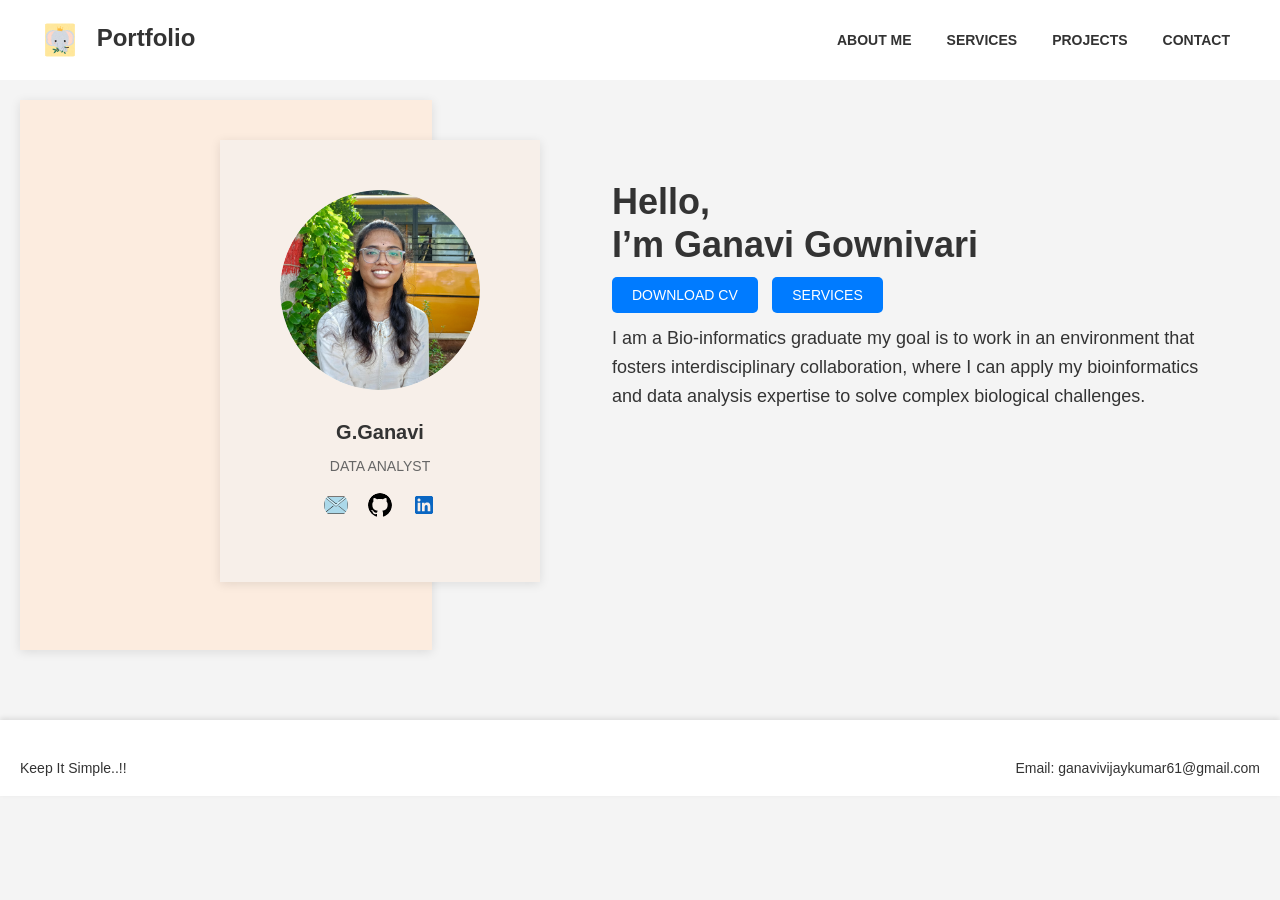
==== index.html @ 9294e3aa "Add files via upload" ====
<!DOCTYPE html>
<html lang="en">
<head>
    <meta charset="UTF-8">
    <meta name="viewport" content="width=device-width, initial-scale=1.0">
    <title>Portfolio</title>
    <link rel="stylesheet" href="./assets/css/styles.css">
</head>
<body>
    <header>
        <div class="header-content">
            <div class="elephant">
                <h1><img src="./assets/images/elephant-svgrepo-com.svg" alt="Elephant Icon"> Portfolio</h1>
            </div>
            <button class="menu-toggle" aria-label="Toggle navigation">
                <span class="bar"></span>
                <span class="bar"></span>
                <span class="bar"></span>
            </button>
            <nav class="nav-menu">
                <a href="index.html">ABOUT ME</a>
                <a href="services.html">SERVICES</a>
                <a href="projects.html">PROJECTS</a>
                <a href="contact.html">CONTACT</a>
            </nav>
        </div>
    </header>

    <section class="intro-section">
        <div class="left-side">
            <div class="card">
                <div id="photo">
                    <img src="./assets/images/profile1.jpg" alt="Profile Picture">
                </div>
                <h2>G.Ganavi</h2>
                <p>DATA ANALYST</p>
                <div class="social-icons">
                    <a href="mailto:ganavivijaykumar61@gmail.com" aria-label="Email">
                        <img src="./assets/images/email-mail-svgrepo-com.svg" alt="Email">
                    </a>
                    <a href="https://github.com/GanaviGownivari" aria-label="GitHub">
                        <img src="./assets/images/github-142-svgrepo-com.svg" alt="GitHub">
                    </a>
                    <a href="https://www.linkedin.com/in/gownivariganavi/" aria-label="LinkedIn">
                        <img src="./assets/images/linkedin-svgrepo-com.svg" alt="LinkedIn">
                    </a>
                </div>
            </div>
        </div>

        <div class="main-content">
            <h1>Hello,<br>I’m Ganavi Gownivari</h1>
            <div class="buttons">
                <a href="./assets/doc/GANAVI_GOWNIVARI Resume.pdf" class="btn">DOWNLOAD CV</a>
                <a href="services.html" class="btn">SERVICES</a>
            </div>
            <p class="description">
                I am a Bio-informatics graduate my goal is to work in an environment that fosters interdisciplinary collaboration, where I can apply my bioinformatics and data analysis expertise to solve complex biological challenges.
            </p>
        </div>
    </section>

    <footer>
        <div class="footer-info">
            <p>Keep It Simple..!!</p>
            <p>Email: ganavivijaykumar61@gmail.com</p>
        </div>
    </footer>

    <script src="./assets/js/script.js"></script>
</body>
</html>
---- assets/css/styles.css ----
body {
    font-family: Arial, sans-serif;
    margin: 0;
    padding: 0;
    background-color: #f4f4f4;
    color: #333;
}

header {
    background-color: white;
    padding: 20px;
    box-shadow: 0 2px 5px rgba(0, 0, 0, 0.1);
    position: relative; /* Ensure the menu toggle is positioned correctly */
}

.header-content {
    max-width: 1200px;
    margin: 0 auto;
    display: flex;
    justify-content: space-between;
    align-items: center;
    position: relative;
}

.header-content h1 {
    font-size: 24px;
    margin: 0;
}

.header-content h1 span {
    color: #999;
}

header nav a {
    margin: 0 10px;
    text-decoration: none;
    color: #333;
    font-size: 14px;
    font-weight: bold;
}

header nav a:hover {
    color: #007bff;
}

.menu-toggle {
    display: none;
    background: none;
    border: none;
    cursor: pointer;
    padding: 10px;
    position: absolute;
    right: 20px;
    z-index: 1000;
}

.menu-toggle .bar {
    display: block;
    width: 25px;
    height: 3px;
    background: #333;
    margin: 5px auto;
    transition: 0.3s;
}

.nav-menu {
    display: flex;
    flex-direction: row;
    gap: 15px;
}

.nav-menu a {
    text-decoration: none;
    color: #333;
    font-size: 14px;
    font-weight: bold;
}

.nav-menu a:hover {
    color: #007bff;
}

.nav-menu.active {
    display: flex;
}

.intro-section {
    display: flex;
    background-color: #f4f4f4;
    padding: 20px;
    position: relative;
}

.left-side {
    background-color: #fcecdf;
    width: 30%;
    padding: 20px;
    box-shadow: 0 2px 10px rgba(0, 0, 0, 0.1);
    position: relative;
}

.card {
    background-color: #f7efe9;
    padding: 50px 10px;
    box-shadow: 0 2px 10px rgba(0, 0, 0, 0.1);
    text-align: center;
    width: 300px;
    height: auto;
    position: absolute;
    top: 40px;
    left: 200px;
}

.card img {
    border-radius: 50%;
    margin-bottom: 10px;
    width: 200px;
    height: 200px;
}

.card h2 {
    font-size: 20px;
    margin-bottom: 10px;
}

.card p {
    font-size: 14px;
    color: #666;
}

.social-icons {
    display: flex;
    gap: 10px;
    justify-content: center;
}

.social-icons a {
    margin: 5px;
    text-decoration: none;
    color: #333;
    font-size: 18px;
}

.social-icons a:hover {
    color: #007bff;
}

.social-icons img {
    width: 24px;
    height: 24px;
    vertical-align: middle;
}

.main-content {
    max-width: 600px;
    flex-grow: 1;
    height: 500px;
    margin-left: 180px;
    margin-top: 50px;
}

.main-content h1 {
    font-size: 36px;
    line-height: 1.2;
    margin-bottom: 20px;
}

.main-content p {
    font-size: 18px;
    margin-bottom: 20px;
}

.main-content .buttons .btn {
    background-color: #007bff;
    color: white;
    padding: 10px 20px;
    text-decoration: none;
    margin-right: 10px;
    font-size: 14px;
    border-radius: 5px;
}

.main-content .buttons .btn:hover {
    background-color: #0056b3;
}

.description {
    margin-top: 20px;
    font-size: 14px;
    line-height: 1.6;
}

footer {
    background-color: white;
    padding: 20px;
    box-shadow: 0 -2px 5px rgba(0, 0, 0, 0.1);
    text-align: center;
    margin-top: 50px;
}

footer p {
    margin: 0;
}

.footer-info {
    display: flex;
    justify-content: space-between;
    margin-top: 20px;
    font-size: 14px;
}

.footer-info p {
    margin: 0;
}

.footer-social a {
    margin: 0 10px;
    text-decoration: none;
    color: #333;
}

.footer-social a:hover {
    color: #007bff;
}

@media (max-width: 768px) {
    .header-content {
        flex-direction: column;
        text-align: center;
    }

    .menu-toggle {
        display: block;
    }

    .nav-menu {
        display: none;
        flex-direction: column;
        position: fixed;
        top: 0;
        right: 0;
        width: 100%;
        height: 100%;
        background-color: white;
        box-shadow: 0 2px 5px rgba(0, 0, 0, 0.2);
        padding: 20px;
        z-index: 1000;
        justify-content: center;
        align-items: center;
    }

    .nav-menu a {
        font-size: 24px;
        margin: 15px 0;
    }

    .nav-menu.active {
        display: flex;
    }

    .intro-section {
        flex-direction: column;
        align-items: center;
        text-align: center;
    }

    .left-side {
        width: 100%;
        margin-bottom: 20px;
        padding: 0;
        box-shadow: none;
    }

    .card {
        position: static;
        margin: 0 auto;
        width: 90%;
    }

    .main-content {
        margin-left: 0;
        margin-top: 20px;
        width: 90%;
    }

    .main-content h1 {
        font-size: 28px;
    }

    .main-content p, .description {
        font-size: 16px;
    }

    .footer-info {
        text-align: center;
        flex-direction: column;
    }
}

@media (max-width: 480px) {
    .header-content h1 {
        font-size: 20px;
    }

    .main-content h1 {
        font-size: 24px;
    }

    .main-content p, .description {
        font-size: 14px;
    }

    .footer-info {
        flex-direction: column;
    }

    .card {
        width: 80%;
        margin: 0 auto;
    }

    .main-content {
        width: 90%;
        margin: 20px auto;
    }

    
}

.elephant img {
    border-radius: 40%;
    width: 40px;
    height: auto;
    margin-right: 10px;
    vertical-align: middle;
}
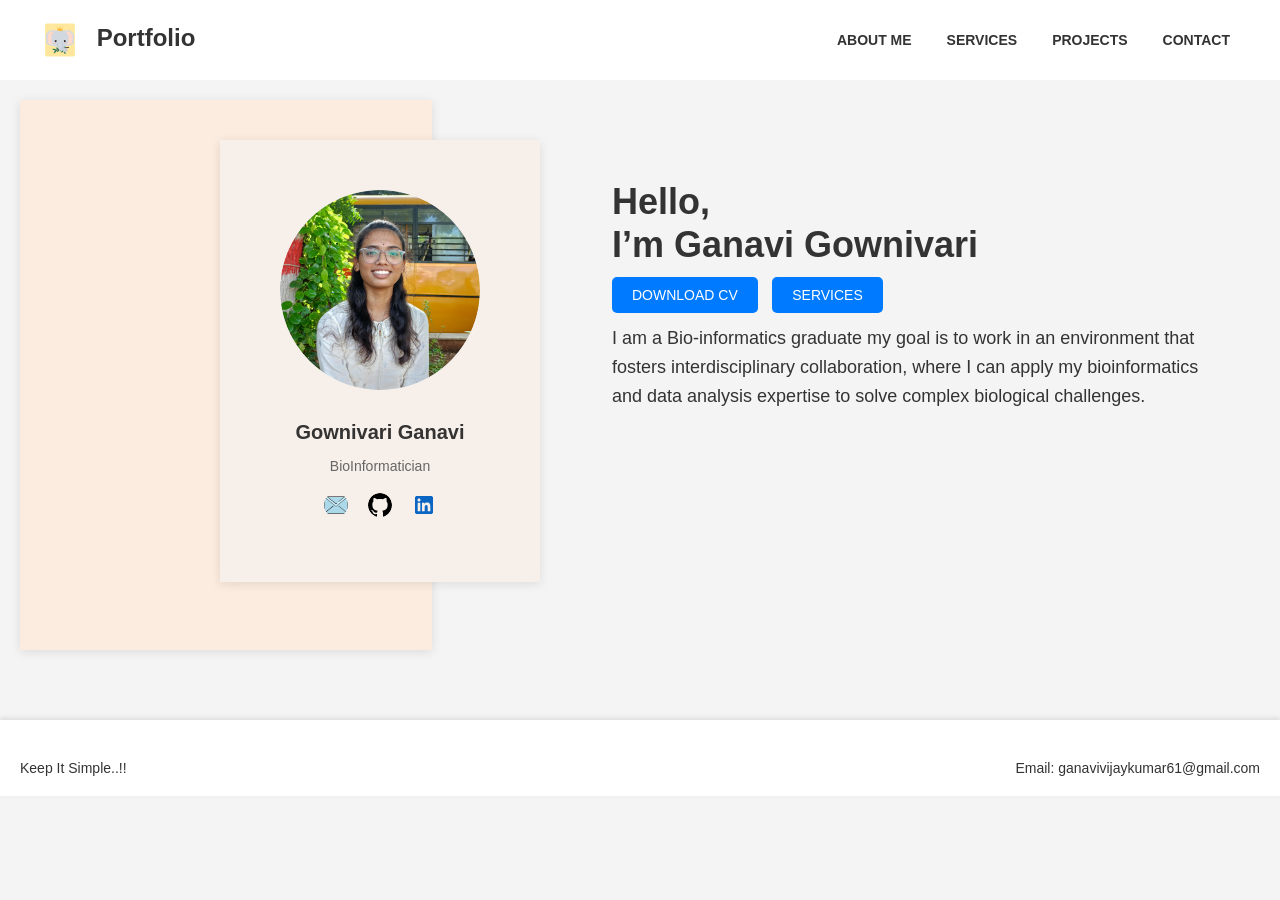
==== commit eed87934: "Update index.html" ====
--- a/index.html
+++ b/index.html
@@ -32,8 +32,8 @@
                 <div id="photo">
                     <img src="./assets/images/profile1.jpg" alt="Profile Picture">
                 </div>
-                <h2>G.Ganavi</h2>
-                <p>DATA ANALYST</p>
+                <h2>Gownivari Ganavi</h2>
+                <p>BioInformatician</p>
                 <div class="social-icons">
                     <a href="mailto:ganavivijaykumar61@gmail.com" aria-label="Email">
                         <img src="./assets/images/email-mail-svgrepo-com.svg" alt="Email">
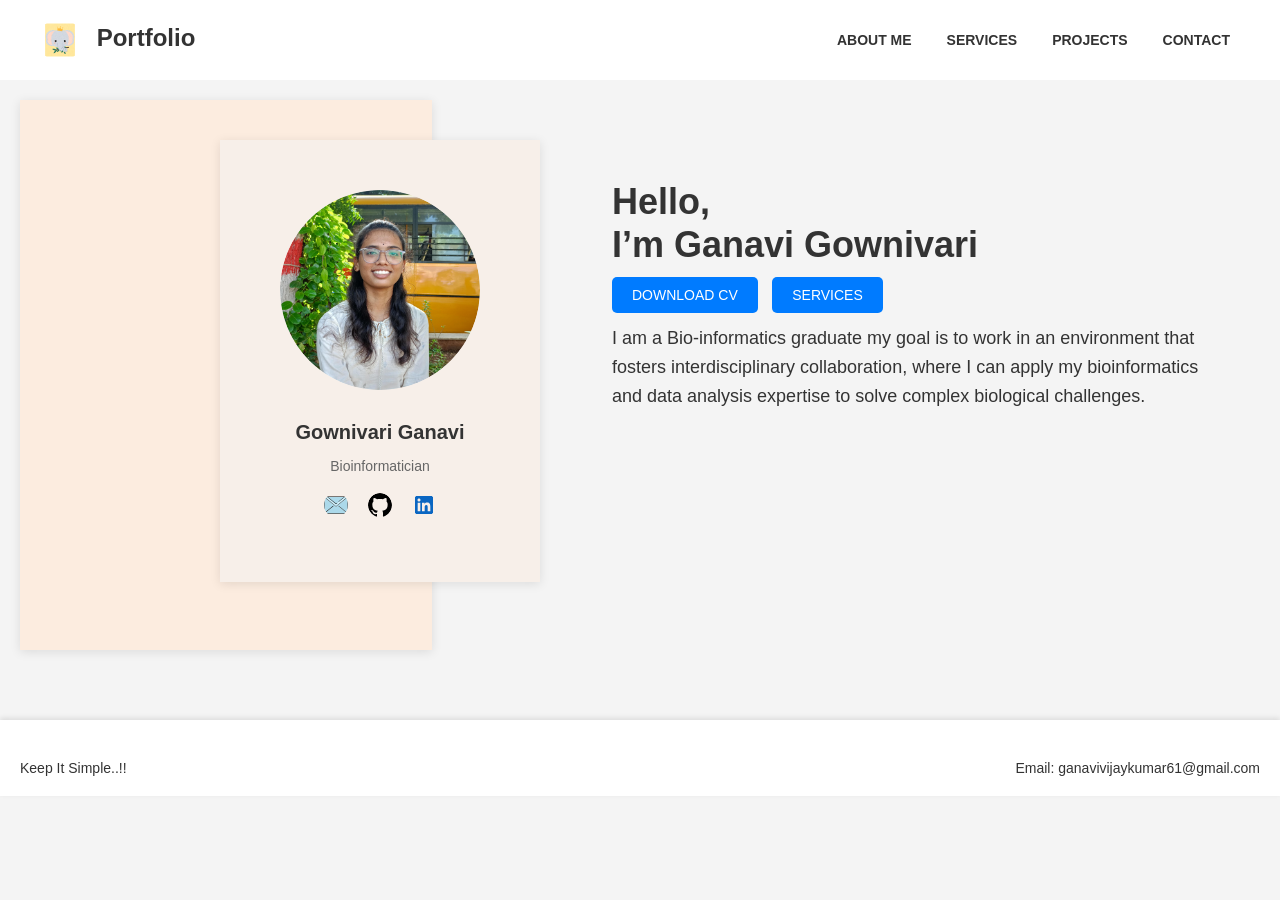
==== commit 9fb534ec: "Update index.html" ====
--- a/index.html
+++ b/index.html
@@ -33,7 +33,7 @@
                     <img src="./assets/images/profile1.jpg" alt="Profile Picture">
                 </div>
                 <h2>Gownivari Ganavi</h2>
-                <p>BioInformatician</p>
+                <p>Bioinformatician</p>
                 <div class="social-icons">
                     <a href="mailto:ganavivijaykumar61@gmail.com" aria-label="Email">
                         <img src="./assets/images/email-mail-svgrepo-com.svg" alt="Email">
